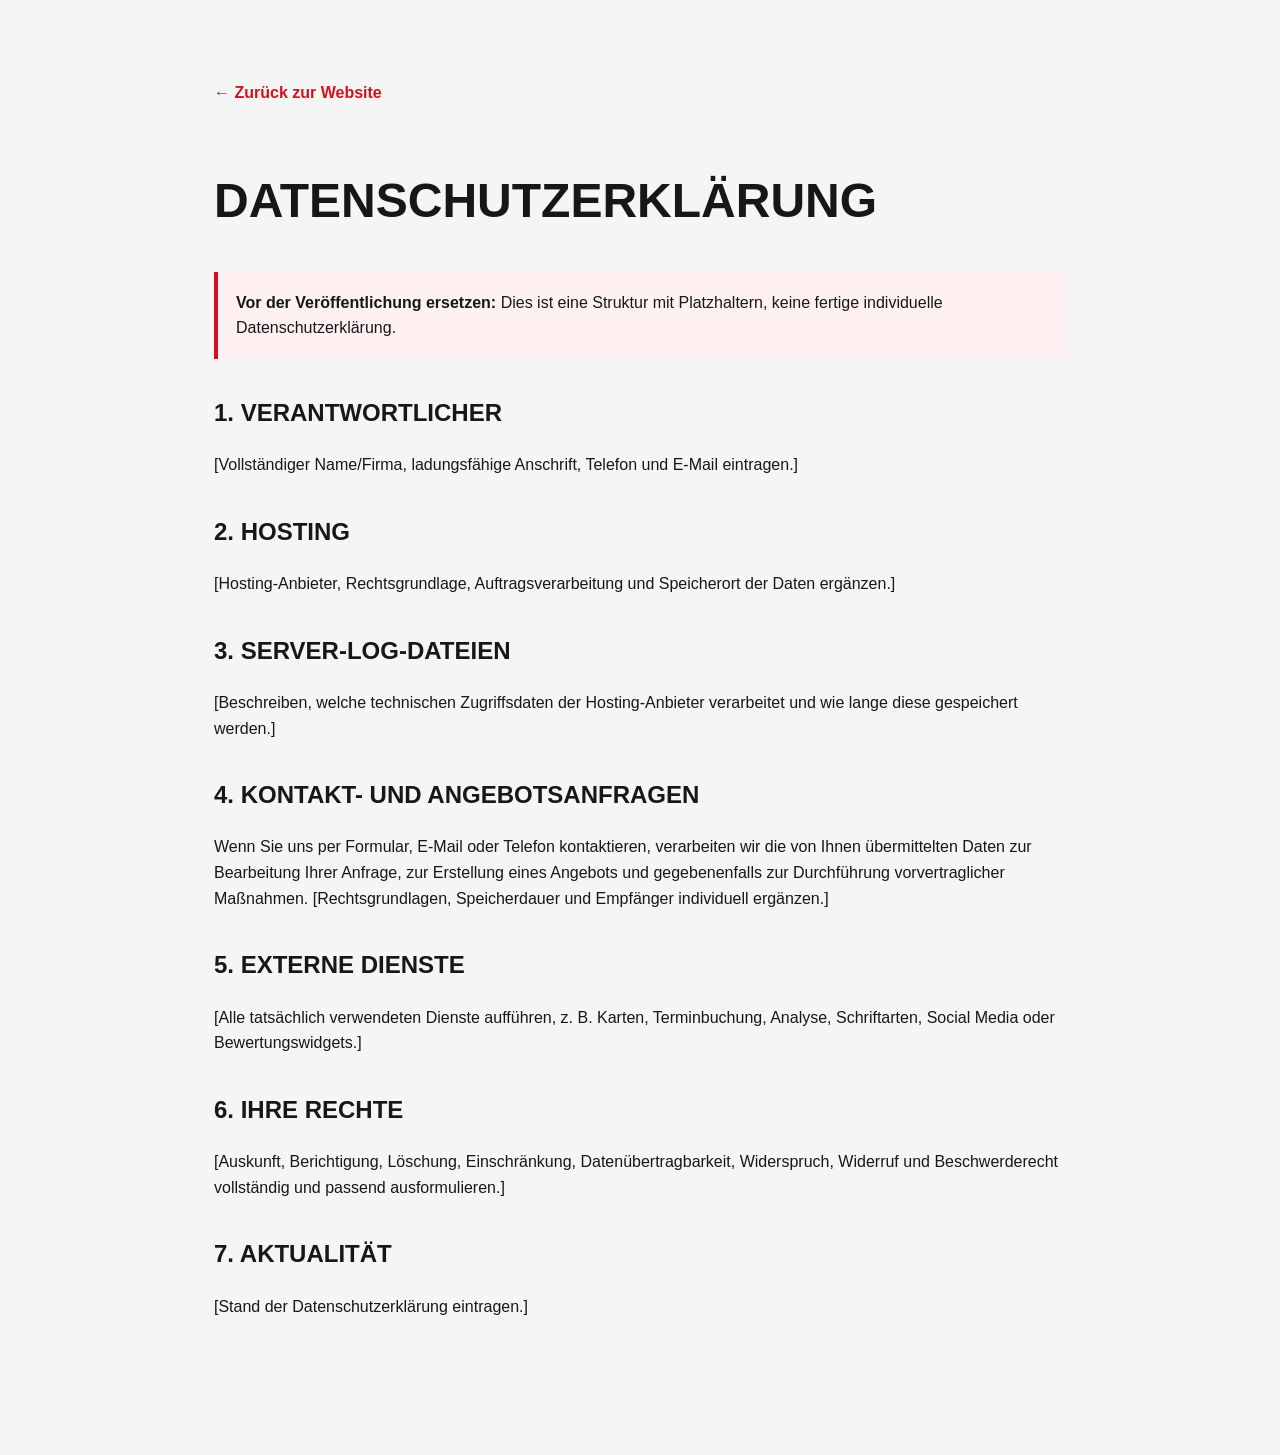
==== datenschutz.html @ 8622091e "Add files via upload" ====
<!DOCTYPE html>
<html lang="de">
<head>
  <meta charset="UTF-8">
  <meta name="viewport" content="width=device-width, initial-scale=1.0">
  <title>Datenschutz | Patriot Detailing</title>
  <link rel="stylesheet" href="styles.css">
  <style>
    .legal-page{max-width:900px;margin:0 auto;padding:80px 24px 120px}.legal-page h1,.legal-page h2{font-family:Arial,sans-serif;text-transform:uppercase}.legal-page h1{font-size:48px}.legal-page h2{margin-top:35px}.legal-page .notice{padding:18px;border-left:4px solid #d4101f;background:#fff1f2}.legal-page a{color:#d4101f}.legal-back{display:inline-block;margin-bottom:25px;font-weight:800}
  </style>
</head>
<body>
  <main class="legal-page">
    <a class="legal-back" href="index.html">← Zurück zur Website</a>
    <h1>Datenschutzerklärung</h1>
    <p class="notice"><strong>Vor der Veröffentlichung ersetzen:</strong> Dies ist eine Struktur mit Platzhaltern, keine fertige individuelle Datenschutzerklärung.</p>

    <h2>1. Verantwortlicher</h2>
    <p>[Vollständiger Name/Firma, ladungsfähige Anschrift, Telefon und E-Mail eintragen.]</p>

    <h2>2. Hosting</h2>
    <p>[Hosting-Anbieter, Rechtsgrundlage, Auftragsverarbeitung und Speicherort der Daten ergänzen.]</p>

    <h2>3. Server-Log-Dateien</h2>
    <p>[Beschreiben, welche technischen Zugriffsdaten der Hosting-Anbieter verarbeitet und wie lange diese gespeichert werden.]</p>

    <h2>4. Kontakt- und Angebotsanfragen</h2>
    <p>
      Wenn Sie uns per Formular, E-Mail oder Telefon kontaktieren, verarbeiten wir die von Ihnen übermittelten Daten zur Bearbeitung Ihrer Anfrage,
      zur Erstellung eines Angebots und gegebenenfalls zur Durchführung vorvertraglicher Maßnahmen.
      [Rechtsgrundlagen, Speicherdauer und Empfänger individuell ergänzen.]
    </p>

    <h2>5. Externe Dienste</h2>
    <p>[Alle tatsächlich verwendeten Dienste aufführen, z. B. Karten, Terminbuchung, Analyse, Schriftarten, Social Media oder Bewertungswidgets.]</p>

    <h2>6. Ihre Rechte</h2>
    <p>
      [Auskunft, Berichtigung, Löschung, Einschränkung, Datenübertragbarkeit, Widerspruch, Widerruf und Beschwerderecht vollständig und passend ausformulieren.]
    </p>

    <h2>7. Aktualität</h2>
    <p>[Stand der Datenschutzerklärung eintragen.]</p>
  </main>
</body>
</html>
---- styles.css ----
:root {
  --black: #050505;
  --black-soft: #0d0d0f;
  --panel: #151518;
  --red: #d4101f;
  --red-dark: #9f0a15;
  --silver: #d8d8da;
  --white: #ffffff;
  --muted: #a9a9af;
  --line: rgba(255,255,255,.12);
  --shadow: 0 24px 70px rgba(0,0,0,.28);
}

* { box-sizing: border-box; }
html { scroll-behavior: smooth; }
body {
  margin: 0;
  font-family: "Inter", Arial, sans-serif;
  color: #17171a;
  background: #f5f5f6;
  line-height: 1.6;
}
img { max-width: 100%; display: block; }
a { color: inherit; text-decoration: none; }
button, input, select, textarea { font: inherit; }

.topbar {
  min-height: 35px;
  padding: 7px clamp(20px, 4vw, 64px);
  display: flex;
  justify-content: center;
  gap: 34px;
  align-items: center;
  background: var(--red);
  color: var(--white);
  font-size: 12px;
  font-weight: 800;
  text-transform: uppercase;
  letter-spacing: .12em;
}
.topbar a { text-decoration: underline; text-underline-offset: 3px; }

.site-header {
  height: 84px;
  padding: 10px clamp(20px, 5vw, 78px);
  display: flex;
  align-items: center;
  justify-content: space-between;
  background: rgba(5,5,5,.96);
  color: var(--white);
  position: sticky;
  top: 0;
  z-index: 30;
  border-bottom: 1px solid var(--line);
  backdrop-filter: blur(16px);
}
.brand { width: 150px; height: 62px; overflow: hidden; display: flex; align-items: center; }
.brand img { width: 100%; height: 100%; object-fit: cover; object-position: center 48%; border-radius: 5px; }
.main-nav { display: flex; align-items: center; gap: 30px; font-size: 14px; font-weight: 700; }
.main-nav a { transition: color .2s ease; }
.main-nav a:hover { color: #ef5965; }
.nav-cta { background: var(--red); padding: 12px 20px; border-radius: 4px; }
.nav-cta:hover { color: white !important; background: #ed1728; }
.menu-toggle { display: none; border: 0; background: transparent; padding: 8px; }
.menu-toggle span { width: 27px; height: 2px; display: block; margin: 5px; background: white; }

.hero {
  min-height: calc(100vh - 119px);
  background:
    radial-gradient(circle at 72% 22%, rgba(212,16,31,.18), transparent 34%),
    linear-gradient(135deg, #030303 0%, #0c0c0f 55%, #050505 100%);
  color: var(--white);
  position: relative;
  overflow: hidden;
}
.hero:before {
  content: "";
  position: absolute;
  inset: 0;
  background-image:
    linear-gradient(rgba(255,255,255,.025) 1px, transparent 1px),
    linear-gradient(90deg, rgba(255,255,255,.025) 1px, transparent 1px);
  background-size: 52px 52px;
  mask-image: linear-gradient(to bottom, rgba(0,0,0,.8), transparent);
}
.hero-grid {
  min-height: calc(100vh - 119px);
  max-width: 1320px;
  margin: 0 auto;
  padding: 70px 40px;
  display: grid;
  grid-template-columns: 1.08fr .92fr;
  gap: 75px;
  align-items: center;
  position: relative;
  z-index: 2;
}
.eyebrow {
  margin: 0 0 14px;
  color: var(--red);
  font-size: 13px;
  font-weight: 900;
  text-transform: uppercase;
  letter-spacing: .22em;
}
.hero h1, .section-heading h2, .about-copy h2, .booking-copy h2 {
  font-family: "Oswald", sans-serif;
  text-transform: uppercase;
  line-height: .98;
  margin: 0;
}
.hero h1 { font-size: clamp(54px, 7vw, 96px); letter-spacing: -.02em; max-width: 850px; }
.hero h1 span { color: var(--red); }
.hero-text { max-width: 680px; font-size: 18px; color: #c5c5c9; margin: 26px 0 32px; }
.hero-actions { display: flex; flex-wrap: wrap; gap: 13px; }
.button {
  min-height: 52px;
  padding: 0 25px;
  display: inline-flex;
  justify-content: center;
  align-items: center;
  border: 1px solid transparent;
  border-radius: 4px;
  font-weight: 900;
  font-size: 14px;
  text-transform: uppercase;
  letter-spacing: .07em;
  cursor: pointer;
  transition: transform .2s ease, background .2s ease, border-color .2s ease;
}
.button:hover { transform: translateY(-2px); }
.button-primary { background: var(--red); color: white; }
.button-primary:hover { background: #ed1728; }
.button-secondary { border-color: rgba(255,255,255,.3); color: white; background: rgba(255,255,255,.03); }
.button-secondary:hover { border-color: white; }
.button-full { width: 100%; border: 0; }

.trust-row { margin-top: 45px; display: grid; grid-template-columns: repeat(3, 1fr); gap: 14px; }
.trust-row div { border-left: 2px solid var(--red); padding-left: 13px; }
.trust-row strong, .trust-row span { display: block; }
.trust-row strong { font-size: 14px; text-transform: uppercase; }
.trust-row span { color: #97979d; font-size: 12px; }

.hero-card {
  max-width: 520px;
  justify-self: end;
  background: #000;
  border: 1px solid rgba(255,255,255,.13);
  box-shadow: 0 38px 100px rgba(0,0,0,.65);
  transform: rotate(1.3deg);
  overflow: hidden;
}
.hero-card img { width: 100%; aspect-ratio: 1.1/1; object-fit: cover; }
.hero-card-bottom { padding: 16px 20px; display: flex; align-items: center; gap: 10px; color: #c8c8cc; font-size: 13px; font-weight: 700; border-top: 1px solid var(--line); }
.status-dot { width: 9px; height: 9px; border-radius: 50%; background: #33d17a; box-shadow: 0 0 0 6px rgba(51,209,122,.12); }

.service-strip {
  padding: 19px 25px;
  background: var(--red);
  color: white;
  display: flex;
  flex-wrap: wrap;
  justify-content: center;
  gap: 22px 42px;
  font-size: 12px;
  font-weight: 900;
  text-transform: uppercase;
  letter-spacing: .12em;
}
.service-strip span:before { content: "★"; margin-right: 11px; color: white; }

.section { padding: 105px clamp(22px, 5vw, 78px); }
.section-heading { max-width: 780px; margin: 0 auto 52px; text-align: center; }
.section-heading h2, .about-copy h2, .booking-copy h2 { font-size: clamp(42px, 5vw, 68px); letter-spacing: -.015em; }
.section-heading > p:last-child { color: #66666b; font-size: 17px; margin: 22px auto 0; max-width: 680px; }

.services-grid {
  max-width: 1260px;
  margin: 0 auto;
  display: grid;
  grid-template-columns: repeat(3, 1fr);
  gap: 22px;
}
.service-card {
  min-height: 540px;
  padding: 37px;
  background: white;
  border: 1px solid #dedee1;
  box-shadow: 0 14px 40px rgba(0,0,0,.05);
  position: relative;
  display: flex;
  flex-direction: column;
}
.service-card.featured { background: var(--black-soft); color: white; border-color: var(--red); transform: translateY(-14px); box-shadow: var(--shadow); }
.popular { position: absolute; top: 0; right: 0; background: var(--red); color: white; padding: 8px 13px; font-size: 10px; font-weight: 900; text-transform: uppercase; letter-spacing: .11em; }
.service-number { color: var(--red); font-family: "Oswald"; font-weight: 700; font-size: 20px; }
.service-card h3 { font-family: "Oswald"; text-transform: uppercase; font-size: 32px; margin: 13px 0 8px; }
.service-card p { color: #6e6e73; }
.service-card.featured p { color: #b6b6bc; }
.service-card ul { margin: 22px 0 30px; padding: 0; list-style: none; }
.service-card li { padding: 11px 0 11px 26px; border-bottom: 1px solid #ececef; position: relative; }
.service-card.featured li { border-color: rgba(255,255,255,.1); }
.service-card li:before { content: "✓"; color: var(--red); font-weight: 900; position: absolute; left: 0; }
.service-card a { margin-top: auto; font-weight: 900; text-transform: uppercase; font-size: 13px; letter-spacing: .08em; color: var(--red); }
.legal-service-note { max-width: 1260px; margin: 34px auto 0; padding: 20px 23px; background: #fff; border-left: 4px solid var(--red); color: #55555a; box-shadow: 0 8px 24px rgba(0,0,0,.04); }

.dark-section { padding: 105px clamp(22px, 5vw, 78px); background: var(--black-soft); color: white; }
.section-heading.light h2 { color: white; }
.process-grid { max-width: 1260px; margin: 0 auto; display: grid; grid-template-columns: repeat(4, 1fr); }
.process-step { padding: 34px; border-left: 1px solid rgba(255,255,255,.14); }
.process-step:last-child { border-right: 1px solid rgba(255,255,255,.14); }
.process-step span { width: 46px; height: 46px; display: grid; place-items: center; border: 1px solid var(--red); color: var(--red); font-weight: 900; transform: rotate(45deg); margin-bottom: 30px; }
.process-step span::first-line { transform: rotate(-45deg); }
.process-step h3 { font-family: "Oswald"; text-transform: uppercase; font-size: 24px; margin: 0 0 11px; }
.process-step p { color: #aaaab0; font-size: 14px; }

.split-section { display: grid; grid-template-columns: .95fr 1.05fr; gap: 75px; align-items: center; max-width: 1450px; margin: 0 auto; }
.about-visual { background: #050505; padding: 18px; box-shadow: var(--shadow); }
.about-visual img { width: 100%; }
.about-copy { max-width: 660px; }
.about-copy > p:not(.eyebrow) { color: #5f5f64; font-size: 16px; }
.values { margin-top: 30px; display: grid; gap: 12px; }
.values div { padding: 18px 20px; border-left: 3px solid var(--red); background: white; box-shadow: 0 5px 18px rgba(0,0,0,.05); }
.values strong, .values span { display: block; }
.values strong { text-transform: uppercase; font-size: 13px; letter-spacing: .07em; }
.values span { color: #717176; font-size: 13px; margin-top: 4px; }

.results-section { background: #ececef; }
.results-grid { max-width: 1260px; margin: 0 auto; display: grid; grid-template-columns: repeat(4, 1fr); gap: 17px; }
.result-card { background: white; padding: 30px; min-height: 245px; border-top: 4px solid var(--red); }
.result-card span { color: #aaaab0; font-weight: 900; }
.result-card h3 { font-family: "Oswald"; text-transform: uppercase; font-size: 23px; line-height: 1.1; }
.result-card p { color: #6d6d72; font-size: 14px; }

.faq-section { background: white; }
.faq-list { max-width: 900px; margin: 0 auto; }
.faq-list details { border-bottom: 1px solid #d8d8dc; }
.faq-list summary { padding: 23px 42px 23px 0; cursor: pointer; font-weight: 800; position: relative; list-style: none; }
.faq-list summary::-webkit-details-marker { display: none; }
.faq-list summary:after { content: "+"; position: absolute; right: 5px; color: var(--red); font-size: 24px; }
.faq-list details[open] summary:after { content: "−"; }
.faq-list details p { margin: 0 0 23px; color: #69696f; padding-right: 35px; }

.booking-section {
  padding: 105px clamp(22px, 6vw, 95px);
  background:
    radial-gradient(circle at 10% 10%, rgba(212,16,31,.17), transparent 32%),
    var(--black);
  color: white;
  display: grid;
  grid-template-columns: .82fr 1.18fr;
  gap: 80px;
  align-items: start;
}
.booking-copy { max-width: 560px; position: sticky; top: 130px; }
.booking-copy > p:not(.eyebrow) { color: #aaaab0; font-size: 17px; }
.contact-box { margin-top: 40px; border-top: 1px solid var(--line); }
.contact-box p { display: flex; flex-direction: column; padding: 18px 0; margin: 0; border-bottom: 1px solid var(--line); }
.contact-box span { color: #85858c; font-size: 11px; text-transform: uppercase; letter-spacing: .12em; }
.contact-box strong { margin-top: 4px; }

.quote-form { background: white; color: #17171a; padding: 38px; box-shadow: var(--shadow); }
.field-row { display: grid; grid-template-columns: 1fr 1fr; gap: 16px; }
.quote-form label { display: block; font-size: 12px; font-weight: 900; text-transform: uppercase; letter-spacing: .06em; margin-bottom: 16px; }
.quote-form input, .quote-form select, .quote-form textarea {
  width: 100%;
  margin-top: 8px;
  border: 1px solid #d7d7dc;
  background: #f8f8f9;
  border-radius: 2px;
  padding: 14px;
  outline: none;
  transition: border .2s, box-shadow .2s;
}
.quote-form input:focus, .quote-form select:focus, .quote-form textarea:focus { border-color: var(--red); box-shadow: 0 0 0 3px rgba(212,16,31,.1); }
.checkbox { display: flex !important; align-items: flex-start; gap: 10px; text-transform: none !important; letter-spacing: 0 !important; font-weight: 500 !important; color: #66666b; }
.checkbox input { width: auto; margin-top: 4px; }
.form-message { min-height: 22px; margin: 12px 0 0; font-size: 13px; color: #258a51; font-weight: 700; }

footer { background: #09090b; color: white; }
.footer-main { padding: 65px clamp(22px, 5vw, 78px); display: grid; grid-template-columns: 1.5fr repeat(3, 1fr); gap: 55px; border-bottom: 1px solid var(--line); }
.footer-brand img { width: 220px; height: 130px; object-fit: cover; object-position: center; border-radius: 4px; }
.footer-brand p { color: #929299; max-width: 330px; }
.footer-main h3 { font-family: "Oswald"; text-transform: uppercase; color: var(--red); margin: 0 0 16px; }
.footer-main > div:not(.footer-brand) { display: flex; flex-direction: column; align-items: flex-start; gap: 10px; font-size: 14px; color: #bdbdc3; }
.footer-main a:hover { color: white; }
.footer-bottom { padding: 18px clamp(22px, 5vw, 78px); display: flex; justify-content: space-between; color: #77777e; font-size: 12px; }

.reveal { opacity: 0; transform: translateY(22px); transition: opacity .7s ease, transform .7s ease; }
.reveal.visible { opacity: 1; transform: none; }

@media (max-width: 1000px) {
  .hero-grid, .split-section, .booking-section { grid-template-columns: 1fr; }
  .hero-grid { padding-top: 65px; }
  .hero-card { justify-self: start; max-width: 620px; transform: none; }
  .services-grid { grid-template-columns: 1fr; max-width: 760px; }
  .service-card.featured { transform: none; }
  .process-grid, .results-grid { grid-template-columns: 1fr 1fr; }
  .booking-copy { position: static; }
  .footer-main { grid-template-columns: 1.5fr 1fr 1fr; }
  .footer-main > div:last-child { grid-column: 2 / 4; }
}

@media (max-width: 760px) {
  .topbar { gap: 12px; justify-content: space-between; font-size: 9px; padding-inline: 15px; }
  .topbar span:nth-child(2) { display: none; }
  .site-header { height: 72px; padding-inline: 18px; }
  .brand { width: 125px; height: 53px; }
  .menu-toggle { display: block; }
  .main-nav {
    display: none;
    position: absolute;
    top: 72px;
    left: 0;
    right: 0;
    background: #09090b;
    padding: 24px;
    border-top: 1px solid var(--line);
    flex-direction: column;
    align-items: stretch;
    gap: 0;
  }
  .main-nav.open { display: flex; }
  .main-nav a { padding: 14px 5px; border-bottom: 1px solid var(--line); }
  .nav-cta { margin-top: 12px; text-align: center; border-bottom: 0 !important; }
  .hero { min-height: auto; }
  .hero-grid { min-height: auto; padding: 58px 20px 65px; gap: 45px; }
  .hero h1 { font-size: clamp(48px, 15vw, 68px); }
  .hero-text { font-size: 16px; }
  .hero-actions .button { width: 100%; }
  .trust-row { grid-template-columns: 1fr; }
  .service-strip { justify-content: flex-start; overflow-x: auto; flex-wrap: nowrap; white-space: nowrap; }
  .section, .dark-section { padding: 75px 20px; }
  .section-heading { margin-bottom: 38px; text-align: left; }
  .section-heading h2, .about-copy h2, .booking-copy h2 { font-size: 42px; }
  .service-card { min-height: auto; padding: 28px; }
  .process-grid, .results-grid { grid-template-columns: 1fr; }
  .process-step, .process-step:last-child { border: 0; border-top: 1px solid rgba(255,255,255,.14); padding-inline: 0; }
  .split-section { gap: 45px; }
  .booking-section { padding: 75px 20px; gap: 45px; }
  .field-row { grid-template-columns: 1fr; gap: 0; }
  .quote-form { padding: 24px 20px; }
  .footer-main { grid-template-columns: 1fr 1fr; padding: 50px 20px; }
  .footer-brand { grid-column: 1 / 3; }
  .footer-main > div:last-child { grid-column: auto; }
  .footer-bottom { padding: 18px 20px; gap: 12px; flex-direction: column; }
}

@media (prefers-reduced-motion: reduce) {
  html { scroll-behavior: auto; }
  .reveal { opacity: 1; transform: none; transition: none; }
}


/* Homepage logo — requested final change */
.hero-company-logo {
  display: block;
  width: min(440px, 88vw);
  max-height: 300px;
  object-fit: contain;
  object-position: center;
  margin: 0 0 22px;
  border-radius: 10px;
  mix-blend-mode: screen;
}

@media (max-width: 760px) {
  .hero-company-logo {
    width: min(330px, 92vw);
    margin: 0 auto 20px;
  }
}
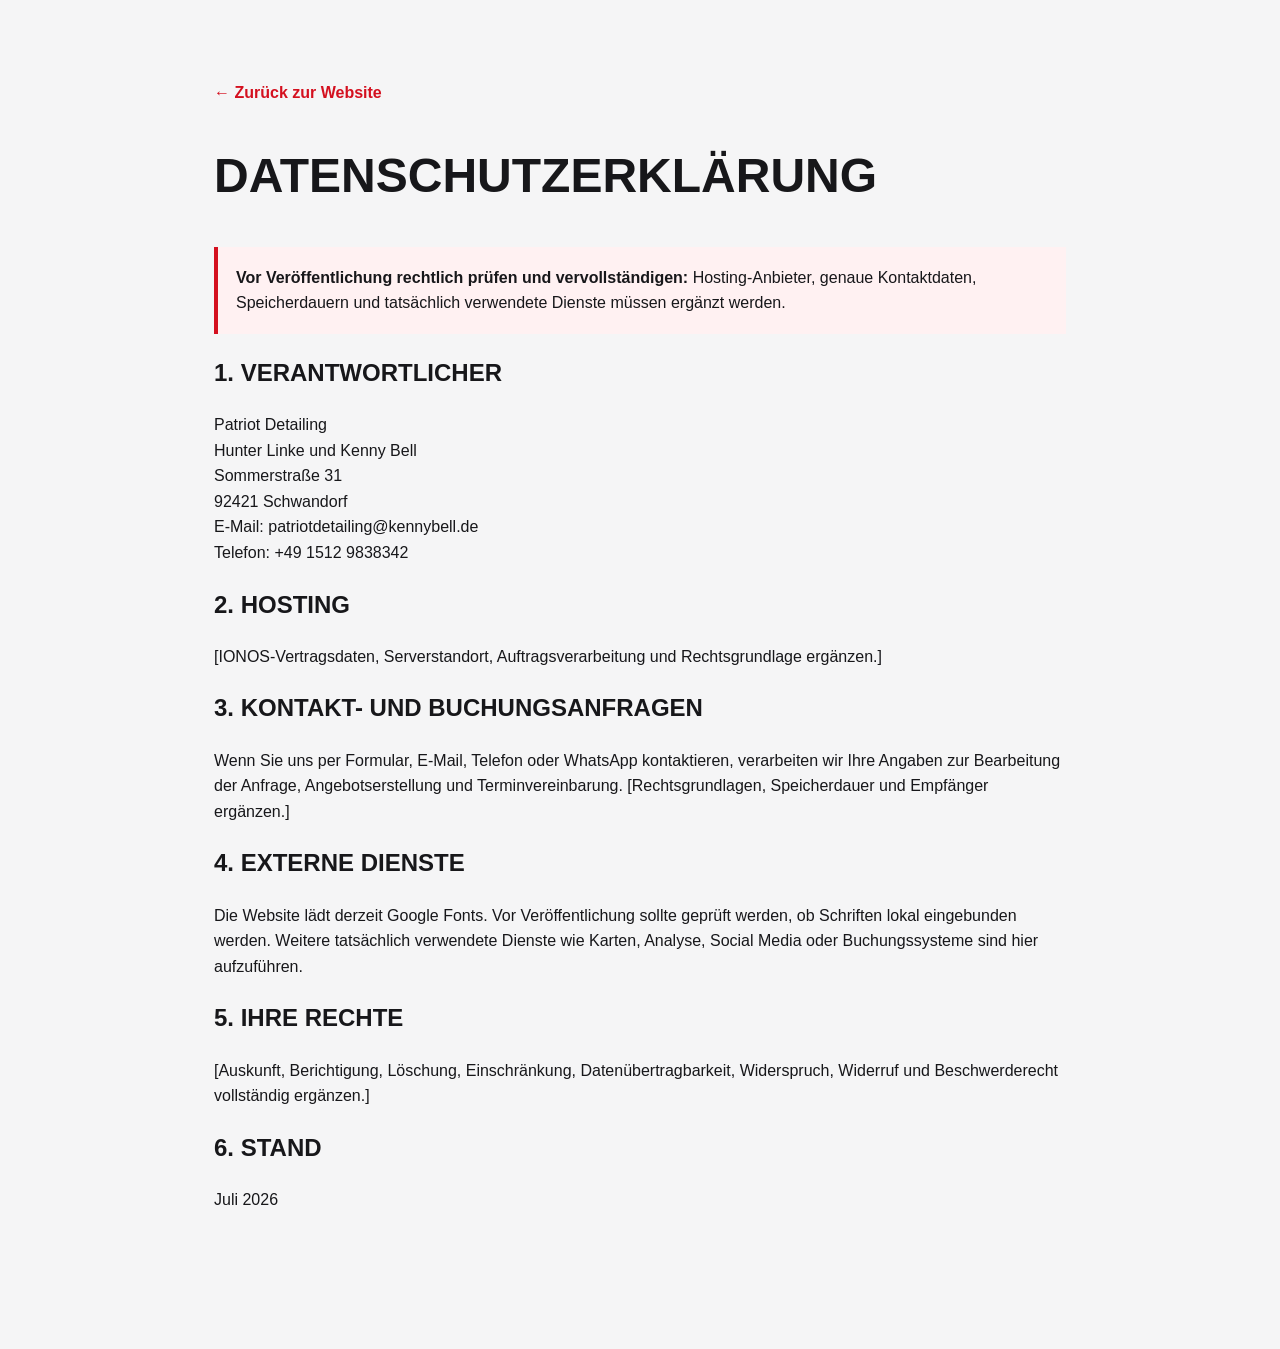
==== commit 03a16144: "Add files via upload" ====
--- a/datenschutz.html
+++ b/datenschutz.html
@@ -1,46 +1 @@
-<!DOCTYPE html>
-<html lang="de">
-<head>
-  <meta charset="UTF-8">
-  <meta name="viewport" content="width=device-width, initial-scale=1.0">
-  <title>Datenschutz | Patriot Detailing</title>
-  <link rel="stylesheet" href="styles.css">
-  <style>
-    .legal-page{max-width:900px;margin:0 auto;padding:80px 24px 120px}.legal-page h1,.legal-page h2{font-family:Arial,sans-serif;text-transform:uppercase}.legal-page h1{font-size:48px}.legal-page h2{margin-top:35px}.legal-page .notice{padding:18px;border-left:4px solid #d4101f;background:#fff1f2}.legal-page a{color:#d4101f}.legal-back{display:inline-block;margin-bottom:25px;font-weight:800}
-  </style>
-</head>
-<body>
-  <main class="legal-page">
-    <a class="legal-back" href="index.html">← Zurück zur Website</a>
-    <h1>Datenschutzerklärung</h1>
-    <p class="notice"><strong>Vor der Veröffentlichung ersetzen:</strong> Dies ist eine Struktur mit Platzhaltern, keine fertige individuelle Datenschutzerklärung.</p>
-
-    <h2>1. Verantwortlicher</h2>
-    <p>[Vollständiger Name/Firma, ladungsfähige Anschrift, Telefon und E-Mail eintragen.]</p>
-
-    <h2>2. Hosting</h2>
-    <p>[Hosting-Anbieter, Rechtsgrundlage, Auftragsverarbeitung und Speicherort der Daten ergänzen.]</p>
-
-    <h2>3. Server-Log-Dateien</h2>
-    <p>[Beschreiben, welche technischen Zugriffsdaten der Hosting-Anbieter verarbeitet und wie lange diese gespeichert werden.]</p>
-
-    <h2>4. Kontakt- und Angebotsanfragen</h2>
-    <p>
-      Wenn Sie uns per Formular, E-Mail oder Telefon kontaktieren, verarbeiten wir die von Ihnen übermittelten Daten zur Bearbeitung Ihrer Anfrage,
-      zur Erstellung eines Angebots und gegebenenfalls zur Durchführung vorvertraglicher Maßnahmen.
-      [Rechtsgrundlagen, Speicherdauer und Empfänger individuell ergänzen.]
-    </p>
-
-    <h2>5. Externe Dienste</h2>
-    <p>[Alle tatsächlich verwendeten Dienste aufführen, z. B. Karten, Terminbuchung, Analyse, Schriftarten, Social Media oder Bewertungswidgets.]</p>
-
-    <h2>6. Ihre Rechte</h2>
-    <p>
-      [Auskunft, Berichtigung, Löschung, Einschränkung, Datenübertragbarkeit, Widerspruch, Widerruf und Beschwerderecht vollständig und passend ausformulieren.]
-    </p>
-
-    <h2>7. Aktualität</h2>
-    <p>[Stand der Datenschutzerklärung eintragen.]</p>
-  </main>
-</body>
-</html>
+<!DOCTYPE html><html lang="de"><head><meta charset="UTF-8"><meta name="viewport" content="width=device-width,initial-scale=1"><title>Datenschutz | Patriot Detailing</title><link rel="stylesheet" href="styles.css"><style>.legal{max-width:900px;margin:auto;padding:80px 24px 120px}.legal h1,.legal h2{font-family:Oswald,Arial,sans-serif;text-transform:uppercase}.legal h1{font-size:48px}.notice{padding:18px;border-left:4px solid #d4101f;background:#fff1f2}.legal a{color:#d4101f;font-weight:800}</style></head><body><main class="legal"><a href="index.html">← Zurück zur Website</a><h1>Datenschutzerklärung</h1><p class="notice"><strong>Vor Veröffentlichung rechtlich prüfen und vervollständigen:</strong> Hosting-Anbieter, genaue Kontaktdaten, Speicherdauern und tatsächlich verwendete Dienste müssen ergänzt werden.</p><h2>1. Verantwortlicher</h2><p>Patriot Detailing<br>Hunter Linke und Kenny Bell<br>Sommerstraße 31<br>92421 Schwandorf<br>E-Mail: patriotdetailing@kennybell.de<br>Telefon: +49 1512 9838342</p><h2>2. Hosting</h2><p>[IONOS-Vertragsdaten, Serverstandort, Auftragsverarbeitung und Rechtsgrundlage ergänzen.]</p><h2>3. Kontakt- und Buchungsanfragen</h2><p>Wenn Sie uns per Formular, E-Mail, Telefon oder WhatsApp kontaktieren, verarbeiten wir Ihre Angaben zur Bearbeitung der Anfrage, Angebotserstellung und Terminvereinbarung. [Rechtsgrundlagen, Speicherdauer und Empfänger ergänzen.]</p><h2>4. Externe Dienste</h2><p>Die Website lädt derzeit Google Fonts. Vor Veröffentlichung sollte geprüft werden, ob Schriften lokal eingebunden werden. Weitere tatsächlich verwendete Dienste wie Karten, Analyse, Social Media oder Buchungssysteme sind hier aufzuführen.</p><h2>5. Ihre Rechte</h2><p>[Auskunft, Berichtigung, Löschung, Einschränkung, Datenübertragbarkeit, Widerspruch, Widerruf und Beschwerderecht vollständig ergänzen.]</p><h2>6. Stand</h2><p>Juli 2026</p></main></body></html>
--- a/styles.css
+++ b/styles.css
@@ -1,372 +1,88 @@
-:root {
-  --black: #050505;
-  --black-soft: #0d0d0f;
-  --panel: #151518;
-  --red: #d4101f;
-  --red-dark: #9f0a15;
-  --silver: #d8d8da;
-  --white: #ffffff;
-  --muted: #a9a9af;
-  --line: rgba(255,255,255,.12);
-  --shadow: 0 24px 70px rgba(0,0,0,.28);
+:root{--black:#050505;--black-soft:#0d0d0f;--panel:#151518;--red:#d4101f;--silver:#d8d8da;--white:#fff;--muted:#a9a9af;--line:rgba(255,255,255,.12);--shadow:0 24px 70px rgba(0,0,0,.28)}
+*{box-sizing:border-box}html{scroll-behavior:smooth}body{margin:0;font-family:"Inter",Arial,sans-serif;color:#17171a;background:#f5f5f6;line-height:1.6}img{max-width:100%;display:block}a{color:inherit;text-decoration:none}button,input,select,textarea{font:inherit}
+.topbar{min-height:35px;padding:7px clamp(20px,4vw,64px);display:flex;justify-content:center;gap:34px;align-items:center;background:var(--red);color:#fff;font-size:12px;font-weight:800;text-transform:uppercase;letter-spacing:.12em}.topbar a{text-decoration:underline;text-underline-offset:3px}
+.site-header{height:84px;padding:10px clamp(20px,5vw,78px);display:flex;align-items:center;justify-content:space-between;background:rgba(5,5,5,.96);color:#fff;position:sticky;top:0;z-index:30;border-bottom:1px solid var(--line);backdrop-filter:blur(16px)}.brand{width:150px;height:62px;overflow:hidden;display:flex;align-items:center}.brand img{width:100%;height:100%;object-fit:cover;object-position:center 48%;border-radius:5px}.main-nav{display:flex;align-items:center;gap:25px;font-size:14px;font-weight:700}.main-nav a:hover{color:#ef5965}.nav-cta{background:var(--red);padding:12px 20px;border-radius:4px}.language-toggle{background:transparent;color:#fff;border:1px solid rgba(255,255,255,.35);padding:8px 10px;border-radius:4px;font-weight:900;cursor:pointer}.menu-toggle{display:none;border:0;background:transparent;padding:8px}.menu-toggle span{width:27px;height:2px;display:block;margin:5px;background:#fff}
+.hero{min-height:calc(100vh - 119px);background:radial-gradient(circle at 72% 22%,rgba(212,16,31,.18),transparent 34%),linear-gradient(135deg,#030303 0%,#0c0c0f 55%,#050505 100%);color:#fff;position:relative;overflow:hidden}.hero:before{content:"";position:absolute;inset:0;background-image:linear-gradient(rgba(255,255,255,.025) 1px,transparent 1px),linear-gradient(90deg,rgba(255,255,255,.025) 1px,transparent 1px);background-size:52px 52px;mask-image:linear-gradient(to bottom,rgba(0,0,0,.8),transparent)}.hero-grid{min-height:calc(100vh - 119px);max-width:1320px;margin:auto;padding:70px 40px;display:grid;grid-template-columns:1.08fr .92fr;gap:75px;align-items:center;position:relative;z-index:2}.eyebrow{margin:0 0 14px;color:var(--red);font-size:13px;font-weight:900;text-transform:uppercase;letter-spacing:.22em}.hero h1,.section-heading h2,.about-copy h2,.booking-copy h2,.visual-section h2{font-family:"Oswald",sans-serif;text-transform:uppercase;line-height:.98;margin:0}.hero h1{font-size:clamp(54px,7vw,96px);letter-spacing:-.02em}.hero h1 span{color:#fff}.hero h1 em{color:var(--red);font-style:normal}.hero-text{max-width:680px;font-size:18px;color:#c5c5c9;margin:26px 0 32px}.hero-actions,.quick-contact{display:flex;flex-wrap:wrap;gap:13px}.button{min-height:52px;padding:0 25px;display:inline-flex;justify-content:center;align-items:center;border:1px solid transparent;border-radius:4px;font-weight:900;font-size:14px;text-transform:uppercase;letter-spacing:.07em;cursor:pointer;transition:.2s}.button:hover{transform:translateY(-2px)}.button-primary{background:var(--red);color:#fff}.button-secondary{border-color:rgba(255,255,255,.3);color:#fff;background:rgba(255,255,255,.03)}.button-full{width:100%;border:0}.disabled-link{opacity:.55;pointer-events:none}.trust-row{margin-top:45px;display:grid;grid-template-columns:repeat(3,1fr);gap:14px}.trust-row div{border-left:2px solid var(--red);padding-left:13px}.trust-row strong,.trust-row span{display:block}.trust-row strong{font-size:14px;text-transform:uppercase}.trust-row span{color:#97979d;font-size:12px}.hero-card{max-width:520px;justify-self:end;background:#000;border:1px solid rgba(255,255,255,.13);box-shadow:0 38px 100px rgba(0,0,0,.65);transform:rotate(1.3deg);overflow:hidden}.hero-card img{width:100%;aspect-ratio:1.1/1;object-fit:cover}.hero-card-bottom{padding:16px 20px;display:flex;align-items:center;gap:10px;color:#c8c8cc;font-size:13px;font-weight:700;border-top:1px solid var(--line)}.status-dot{width:9px;height:9px;border-radius:50%;background:#33d17a;box-shadow:0 0 0 6px rgba(51,209,122,.12)}
+.service-strip{padding:19px 25px;background:var(--red);color:#fff;display:flex;flex-wrap:wrap;justify-content:center;gap:22px 42px;font-size:12px;font-weight:900;text-transform:uppercase;letter-spacing:.12em}.service-strip span:before{content:"★";margin-right:11px}
+.section{padding:105px clamp(22px,5vw,78px)}.section-heading{max-width:800px;margin:0 auto 52px;text-align:center}.section-heading h2,.about-copy h2,.booking-copy h2,.visual-section h2{font-size:clamp(42px,5vw,68px)}.section-heading>p:last-child{color:#66666b;font-size:17px;margin:22px auto 0;max-width:680px}.services-grid{max-width:1400px;margin:auto;display:grid;grid-template-columns:repeat(4,1fr);gap:18px}.service-card{min-height:650px;padding:31px;background:#fff;border:1px solid #dedee1;box-shadow:0 14px 40px rgba(0,0,0,.05);position:relative;display:flex;flex-direction:column}.service-card.featured{background:var(--black-soft);color:#fff;border-color:var(--red);transform:translateY(-14px);box-shadow:var(--shadow)}.popular{position:absolute;top:0;right:0;background:var(--red);color:#fff;padding:8px 13px;font-size:10px;font-weight:900;text-transform:uppercase;letter-spacing:.11em}.service-number{color:var(--red);font-family:"Oswald";font-weight:700;font-size:20px}.service-card h3{font-family:"Oswald";text-transform:uppercase;font-size:29px;line-height:1.05;margin:13px 0 8px}.price{font-weight:900;color:var(--red);font-size:20px}.service-card p{color:#6e6e73}.service-card.featured p{color:#b6b6bc}.service-card ul{margin:22px 0 30px;padding:0;list-style:none}.service-card li{padding:10px 0 10px 25px;border-bottom:1px solid #ececef;position:relative;font-size:14px}.service-card.featured li{border-color:rgba(255,255,255,.1)}.service-card li:before{content:"✓";color:var(--red);font-weight:900;position:absolute;left:0}.service-card a{margin-top:auto;font-weight:900;text-transform:uppercase;font-size:13px;letter-spacing:.08em;color:var(--red)}.warning-card,.legal-service-note{max-width:1260px;margin:34px auto 0;padding:20px 23px;background:#fff;border-left:4px solid var(--red);color:#55555a;box-shadow:0 8px 24px rgba(0,0,0,.04)}.warning-card strong{color:var(--red);text-transform:uppercase;margin-right:8px}
+.visual-section{display:grid;grid-template-columns:1.15fr .85fr;align-items:center;gap:60px;padding:70px clamp(22px,5vw,78px);background:#0b0b0e;color:#fff}.visual-section.reverse{grid-template-columns:.85fr 1.15fr}.visual-section img{width:100%;border:1px solid rgba(255,255,255,.13);box-shadow:var(--shadow)}.visual-section h2{font-size:clamp(38px,4vw,60px)}
+.add-ons{background:#ececef}.addon-grid{max-width:1260px;margin:auto;display:grid;grid-template-columns:repeat(3,1fr);gap:18px}.addon-card{background:#fff;padding:30px;border-top:4px solid var(--red);min-height:220px}.addon-card h3{font-family:"Oswald";text-transform:uppercase;font-size:25px;margin:0 0 12px}.addon-card p{color:#66666b}
+.dark-section{padding:105px clamp(22px,5vw,78px);background:var(--black-soft);color:#fff}.process-grid{max-width:1260px;margin:auto;display:grid;grid-template-columns:repeat(4,1fr)}.process-step{padding:34px;border-left:1px solid rgba(255,255,255,.14)}.process-step:last-child{border-right:1px solid rgba(255,255,255,.14)}.process-step span{width:46px;height:46px;display:grid;place-items:center;border:1px solid var(--red);color:var(--red);font-weight:900;margin-bottom:30px}.process-step h3{font-family:"Oswald";text-transform:uppercase;font-size:24px;margin:0 0 11px}.process-step p{color:#aaaab0;font-size:14px}
+.split-section{display:grid;grid-template-columns:.95fr 1.05fr;gap:75px;align-items:center;max-width:1450px;margin:auto}.about-visual{background:#050505;padding:18px;box-shadow:var(--shadow)}.about-copy{max-width:680px}.about-copy>p:not(.eyebrow){color:#5f5f64;font-size:16px}.owner-lines{margin-top:30px;display:grid;gap:12px}.owner-lines div{padding:18px 20px;border-left:3px solid var(--red);background:#fff;box-shadow:0 5px 18px rgba(0,0,0,.05)}.owner-lines strong,.owner-lines span{display:block}.owner-lines span{color:#717176;font-size:13px}.results-section{background:#ececef}.results-grid{max-width:1260px;margin:auto;display:grid;grid-template-columns:repeat(4,1fr);gap:17px}.result-card{background:#fff;padding:30px;min-height:245px;border-top:4px solid var(--red)}.result-card span{color:#aaaab0;font-weight:900}.result-card h3{font-family:"Oswald";text-transform:uppercase;font-size:23px;line-height:1.1}.result-card p{color:#6d6d72;font-size:14px}
+.faq-section{background:#fff}.faq-list{max-width:900px;margin:auto}.faq-list details{border-bottom:1px solid #d8d8dc}.faq-list summary{padding:23px 42px 23px 0;cursor:pointer;font-weight:800;position:relative;list-style:none}.faq-list summary:after{content:"+";position:absolute;right:5px;color:var(--red);font-size:24px}.faq-list details[open] summary:after{content:"−"}.faq-list details p{margin:0 0 23px;color:#69696f;padding-right:35px}
+.booking-section{padding:105px clamp(22px,6vw,95px);background:radial-gradient(circle at 10% 10%,rgba(212,16,31,.17),transparent 32%),var(--black);color:#fff;display:grid;grid-template-columns:.82fr 1.18fr;gap:80px;align-items:start}.booking-copy{max-width:560px;position:sticky;top:130px}.booking-copy>p:not(.eyebrow){color:#aaaab0;font-size:17px}.contact-box{margin:40px 0 24px;border-top:1px solid var(--line)}.contact-box p{display:flex;flex-direction:column;padding:18px 0;margin:0;border-bottom:1px solid var(--line)}.contact-box span{color:#85858c;font-size:11px;text-transform:uppercase;letter-spacing:.12em}.quote-form{background:#fff;color:#17171a;padding:38px;box-shadow:var(--shadow)}.field-row{display:grid;grid-template-columns:1fr 1fr;gap:16px}.quote-form label{display:block;font-size:12px;font-weight:900;text-transform:uppercase;letter-spacing:.06em;margin-bottom:16px}.quote-form input,.quote-form select,.quote-form textarea{width:100%;margin-top:8px;border:1px solid #d7d7dc;background:#f8f8f9;border-radius:2px;padding:14px;outline:none}.quote-form input:focus,.quote-form select:focus,.quote-form textarea:focus{border-color:var(--red);box-shadow:0 0 0 3px rgba(212,16,31,.1)}.checkbox{display:flex!important;align-items:flex-start;gap:10px;text-transform:none!important;letter-spacing:0!important;font-weight:500!important;color:#66666b}.checkbox input{width:auto;margin-top:4px}.form-message{min-height:22px;margin:12px 0 0;font-size:13px;color:#258a51;font-weight:700}
+footer{background:#09090b;color:#fff}.footer-main{padding:65px clamp(22px,5vw,78px);display:grid;grid-template-columns:1.5fr repeat(3,1fr);gap:55px;border-bottom:1px solid var(--line)}.footer-brand img{width:220px;height:130px;object-fit:cover;border-radius:4px}.footer-brand p{color:#929299;max-width:330px}.footer-main h3{font-family:"Oswald";text-transform:uppercase;color:var(--red);margin:0 0 16px}.footer-main>div:not(.footer-brand){display:flex;flex-direction:column;align-items:flex-start;gap:10px;font-size:14px;color:#bdbdc3}.footer-bottom{padding:18px clamp(22px,5vw,78px);display:flex;justify-content:space-between;color:#77777e;font-size:12px}.reveal{opacity:0;transform:translateY(22px);transition:opacity .7s ease,transform .7s ease}.reveal.visible{opacity:1;transform:none}
+@media(max-width:1150px){.services-grid{grid-template-columns:1fr 1fr}.service-card{min-height:590px}}
+@media(max-width:1000px){.hero-grid,.split-section,.booking-section,.visual-section,.visual-section.reverse{grid-template-columns:1fr}.hero-card{justify-self:start;max-width:620px;transform:none}.process-grid,.results-grid{grid-template-columns:1fr 1fr}.booking-copy{position:static}.footer-main{grid-template-columns:1.5fr 1fr 1fr}.footer-main>div:last-child{grid-column:2/4}}
+@media(max-width:760px){.topbar{gap:12px;justify-content:space-between;font-size:9px;padding-inline:15px}.topbar span:nth-child(2){display:none}.site-header{height:72px;padding-inline:18px}.brand{width:125px;height:53px}.menu-toggle{display:block}.main-nav{display:none;position:absolute;top:72px;left:0;right:0;background:#09090b;padding:24px;flex-direction:column;align-items:stretch;gap:0}.main-nav.open{display:flex}.main-nav a,.language-toggle{padding:14px 5px;border-bottom:1px solid var(--line);text-align:left}.nav-cta{text-align:center}.hero{min-height:auto}.hero-grid{min-height:auto;padding:58px 20px 65px;gap:45px}.hero h1{font-size:clamp(48px,15vw,68px)}.hero-actions .button,.quick-contact .button{width:100%}.trust-row,.services-grid,.addon-grid,.process-grid,.results-grid,.field-row{grid-template-columns:1fr}.service-strip{justify-content:flex-start;overflow-x:auto;flex-wrap:nowrap;white-space:nowrap}.section,.dark-section{padding:75px 20px}.section-heading{text-align:left;margin-bottom:38px}.service-card{min-height:auto;padding:28px}.service-card.featured{transform:none}.visual-section{padding:55px 20px;gap:35px}.process-step{border:0;border-top:1px solid rgba(255,255,255,.14);padding-inline:0}.booking-section{padding:75px 20px;gap:45px}.quote-form{padding:24px 20px}.footer-main{grid-template-columns:1fr 1fr;padding:50px 20px}.footer-brand{grid-column:1/3}.footer-main>div:last-child{grid-column:auto}.footer-bottom{padding:18px 20px;gap:12px;flex-direction:column}}
+@media(prefers-reduced-motion:reduce){html{scroll-behavior:auto}.reveal{opacity:1;transform:none;transition:none}}
+.loading-screen{position:fixed;inset:0;background:#050505;z-index:9999;display:grid;place-content:center;text-align:center;transition:opacity .5s,visibility .5s}.loading-screen img{width:230px;margin:auto;animation:logoPulse 1.4s ease-in-out infinite}.loading-screen span{color:#fff;font-weight:900;letter-spacing:.22em;font-size:12px;margin-top:15px}.loading-screen.hidden{opacity:0;visibility:hidden}@keyframes logoPulse{50%{transform:scale(1.035);filter:drop-shadow(0 0 18px rgba(212,16,31,.5))}}
+.service-meta{display:grid;gap:6px;margin:12px 0 4px}.service-meta span{font-size:11px;font-weight:800;text-transform:uppercase;letter-spacing:.05em;color:#777}.featured .service-meta span{color:#bbb}
+.premium-services{background:#0d0d0f;color:#fff}.premium-services .section-heading>p:last-child{color:#aaa}.premium-service-grid{max-width:1260px;margin:auto;display:grid;grid-template-columns:repeat(3,1fr);gap:18px}.mini-service{padding:28px;border:1px solid rgba(255,255,255,.12);background:#151518}.mini-service>span{color:var(--red);font-size:24px}.mini-service h3{font-family:Oswald;text-transform:uppercase;font-size:24px;margin:12px 0}.mini-service p{color:#aaa}
+.comparison-section{background:#fff}.comparison{position:relative;max-width:1050px;aspect-ratio:16/9;margin:auto;overflow:hidden;background:#111;box-shadow:var(--shadow)}.comparison img{width:100%;height:100%;object-fit:cover}.comparison-after{position:absolute;inset:0}.comparison-before{position:absolute;inset:0;width:50%;overflow:hidden;border-right:3px solid #fff}.comparison-before img{width:1050px;max-width:none}.comparison input{position:absolute;inset:0;width:100%;height:100%;opacity:0;cursor:ew-resize}.before-label,.after-label{position:absolute;top:18px;background:rgba(0,0,0,.7);color:#fff;padding:7px 12px;font-weight:900;text-transform:uppercase;font-size:11px}.before-label{left:18px}.after-label{right:18px}
+.area-section{background:#ececef}.area-map{max-width:1050px;height:500px;margin:auto;position:relative;overflow:hidden;background:radial-gradient(circle at center,rgba(212,16,31,.13),transparent 45%),linear-gradient(135deg,#17171b,#08080a);border:1px solid #333;box-shadow:var(--shadow)}.area-map:before,.area-map:after{content:"";position:absolute;inset:0;background-image:linear-gradient(rgba(255,255,255,.04) 1px,transparent 1px),linear-gradient(90deg,rgba(255,255,255,.04) 1px,transparent 1px);background-size:50px 50px}.area-ring{position:absolute;width:390px;height:390px;border:2px dashed rgba(212,16,31,.7);border-radius:50%;left:33%;top:10%;box-shadow:0 0 70px rgba(212,16,31,.18)}.route-line{position:absolute;width:460px;height:4px;background:var(--red);left:30%;top:48%;transform:rotate(-18deg);box-shadow:0 0 18px rgba(212,16,31,.7)}.map-point{position:absolute;color:#fff;font-weight:900;background:#111;border:2px solid var(--red);padding:8px 12px;border-radius:999px;z-index:2;font-size:12px}.point-schwandorf{left:27%;top:57%}.point-amberg{left:35%;top:68%}.point-weiden{left:47%;top:34%}.point-regensburg{left:29%;top:80%}.point-bayreuth{right:18%;top:24%}.area-note{text-align:center;max-width:850px;margin:28px auto 0;color:#666}
+.calculator-section{background:#0d0d0f;color:#fff}.calculator-card{max-width:850px;margin:auto;background:#fff;color:#17171a;padding:35px;box-shadow:var(--shadow);display:grid;gap:18px}.calculator-card>label,.calculator-card legend{font-size:12px;font-weight:900;text-transform:uppercase;letter-spacing:.06em}.calculator-card select{width:100%;padding:14px;margin-top:8px;border:1px solid #ddd}.calculator-card fieldset{border:1px solid #ddd;padding:18px;display:grid;grid-template-columns:1fr 1fr;gap:12px}.calculator-card fieldset label{text-transform:none;font-weight:600}.estimate{padding:22px;background:#f1f1f3;border-left:4px solid var(--red)}.estimate span,.estimate strong,.estimate small{display:block}.estimate strong{font-family:Oswald;font-size:42px;color:var(--red)}.estimate small{color:#666}
+.reviews-section{background:#fff}.review-placeholder{max-width:760px;margin:auto;text-align:center;padding:45px;border:1px solid #ddd}.stars{font-size:30px;letter-spacing:.2em;color:#d4101f}.review-placeholder p{color:#666}
+.field-help{display:block;color:#777;text-transform:none;letter-spacing:0;font-weight:500;margin-top:8px}.social-coming{margin-top:8px;color:#777;font-size:12px}
+.floating-actions{position:fixed;right:18px;bottom:18px;z-index:40;display:flex;flex-direction:column;gap:10px}.floating-actions a{width:52px;height:52px;border-radius:50%;display:grid;place-items:center;background:var(--red);color:#fff;font-weight:900;box-shadow:0 10px 30px rgba(0,0,0,.3);border:2px solid rgba(255,255,255,.4)}
+.assistant-toggle{position:fixed;left:18px;bottom:18px;z-index:41;width:54px;height:54px;border-radius:50%;border:0;background:#fff;color:#111;font-weight:900;font-size:22px;box-shadow:0 10px 30px rgba(0,0,0,.3);cursor:pointer}.assistant-panel{position:fixed;left:18px;bottom:82px;width:min(360px,calc(100vw - 36px));background:#fff;color:#17171a;z-index:42;padding:20px;box-shadow:0 25px 70px rgba(0,0,0,.35);transform:translateY(20px);opacity:0;visibility:hidden;transition:.25s}.assistant-panel.open{transform:none;opacity:1;visibility:visible}.assistant-head{display:flex;justify-content:space-between;align-items:center;border-bottom:1px solid #ddd;padding-bottom:12px}.assistant-head strong{font-family:Oswald;text-transform:uppercase;font-size:22px}.assistant-head button{border:0;background:transparent;font-size:26px;cursor:pointer}.assistant-question{width:100%;text-align:left;padding:11px;margin:5px 0;border:1px solid #ddd;background:#f8f8f9;cursor:pointer;font-weight:700}.assistant-answer{min-height:45px;padding:12px 0;color:#555}
+@media(max-width:760px){.premium-service-grid{grid-template-columns:1fr}.comparison{aspect-ratio:4/3}.comparison-before img{width:calc(100vw - 40px)}.area-map{height:430px}.area-ring{width:280px;height:280px;left:12%;top:18%}.route-line{width:280px;left:15%;top:50%}.point-schwandorf{left:8%;top:58%}.point-amberg{left:22%;top:70%}.point-weiden{left:38%;top:31%}.point-regensburg{left:12%;top:82%}.point-bayreuth{right:4%;top:20%}.calculator-card fieldset{grid-template-columns:1fr}.floating-actions{right:12px;bottom:12px}.assistant-toggle{left:12px;bottom:12px}}
+
+.hero-card img{object-position:center}
+.visual-section>img{max-height:520px;object-fit:cover}
+.mini-service-photo{width:100%;height:145px;object-fit:cover;margin:-28px -28px 20px;width:calc(100% + 56px);max-width:none;border-bottom:1px solid rgba(255,255,255,.12)}
+.addon-photo{width:calc(100% + 60px);max-width:none;height:150px;object-fit:cover;margin:-30px -30px 22px}
+.photo-map{background:#0b0b0e}
+.map-photo{position:absolute;inset:0;width:100%;height:100%;object-fit:cover;opacity:.72;filter:saturate(.75) contrast(1.08)}
+.photo-map:after{content:"";position:absolute;inset:0;background:linear-gradient(rgba(0,0,0,.12),rgba(0,0,0,.38));pointer-events:none}
+.photo-map .map-point,.photo-map .area-ring,.photo-map .route-line{z-index:3}
+.comparison-after,.comparison-before img{object-position:center}
+
+.service-area-showcase{
+  padding:95px clamp(22px,5vw,78px);
+  background:#0b0b0d;
+  color:#fff;
+  display:grid;
+  grid-template-columns:.72fr 1.28fr;
+  gap:55px;
+  align-items:center;
+}
+.service-area-copy{max-width:560px}
+.service-area-copy h2{
+  font-family:"Oswald",sans-serif;
+  text-transform:uppercase;
+  font-size:clamp(42px,5vw,68px);
+  line-height:1;
+  margin:0 0 24px;
+}
+.service-area-copy>p:not(.eyebrow){color:#b1b1b6;font-size:17px}
+.service-area-points{display:grid;gap:14px;margin:30px 0}
+.service-area-points div{
+  padding:17px 18px;
+  border-left:3px solid var(--red);
+  background:#151518;
+}
+.service-area-points strong,.service-area-points span{display:block}
+.service-area-points strong{text-transform:uppercase;font-size:13px;letter-spacing:.06em}
+.service-area-points span{color:#9b9ba1;font-size:13px;margin-top:4px}
+.service-area-visual{
+  background:#050505;
+  padding:10px;
+  border:1px solid rgba(255,255,255,.12);
+  box-shadow:var(--shadow);
+}
+.service-area-visual img{
+  width:100%;
+  height:auto;
+  display:block;
+}
+@media(max-width:1000px){
+  .service-area-showcase{grid-template-columns:1fr}
+  .service-area-copy{max-width:760px}
+}
+@media(max-width:760px){
+  .service-area-showcase{padding:70px 20px;gap:35px}
+  .service-area-copy h2{font-size:42px}
 }
 
-* { box-sizing: border-box; }
-html { scroll-behavior: smooth; }
-body {
-  margin: 0;
-  font-family: "Inter", Arial, sans-serif;
-  color: #17171a;
-  background: #f5f5f6;
-  line-height: 1.6;
-}
-img { max-width: 100%; display: block; }
-a { color: inherit; text-decoration: none; }
-button, input, select, textarea { font: inherit; }
-
-.topbar {
-  min-height: 35px;
-  padding: 7px clamp(20px, 4vw, 64px);
-  display: flex;
-  justify-content: center;
-  gap: 34px;
-  align-items: center;
-  background: var(--red);
-  color: var(--white);
-  font-size: 12px;
-  font-weight: 800;
-  text-transform: uppercase;
-  letter-spacing: .12em;
-}
-.topbar a { text-decoration: underline; text-underline-offset: 3px; }
-
-.site-header {
-  height: 84px;
-  padding: 10px clamp(20px, 5vw, 78px);
-  display: flex;
-  align-items: center;
-  justify-content: space-between;
-  background: rgba(5,5,5,.96);
-  color: var(--white);
-  position: sticky;
-  top: 0;
-  z-index: 30;
-  border-bottom: 1px solid var(--line);
-  backdrop-filter: blur(16px);
-}
-.brand { width: 150px; height: 62px; overflow: hidden; display: flex; align-items: center; }
-.brand img { width: 100%; height: 100%; object-fit: cover; object-position: center 48%; border-radius: 5px; }
-.main-nav { display: flex; align-items: center; gap: 30px; font-size: 14px; font-weight: 700; }
-.main-nav a { transition: color .2s ease; }
-.main-nav a:hover { color: #ef5965; }
-.nav-cta { background: var(--red); padding: 12px 20px; border-radius: 4px; }
-.nav-cta:hover { color: white !important; background: #ed1728; }
-.menu-toggle { display: none; border: 0; background: transparent; padding: 8px; }
-.menu-toggle span { width: 27px; height: 2px; display: block; margin: 5px; background: white; }
-
-.hero {
-  min-height: calc(100vh - 119px);
-  background:
-    radial-gradient(circle at 72% 22%, rgba(212,16,31,.18), transparent 34%),
-    linear-gradient(135deg, #030303 0%, #0c0c0f 55%, #050505 100%);
-  color: var(--white);
-  position: relative;
-  overflow: hidden;
-}
-.hero:before {
-  content: "";
-  position: absolute;
-  inset: 0;
-  background-image:
-    linear-gradient(rgba(255,255,255,.025) 1px, transparent 1px),
-    linear-gradient(90deg, rgba(255,255,255,.025) 1px, transparent 1px);
-  background-size: 52px 52px;
-  mask-image: linear-gradient(to bottom, rgba(0,0,0,.8), transparent);
-}
-.hero-grid {
-  min-height: calc(100vh - 119px);
-  max-width: 1320px;
-  margin: 0 auto;
-  padding: 70px 40px;
-  display: grid;
-  grid-template-columns: 1.08fr .92fr;
-  gap: 75px;
-  align-items: center;
-  position: relative;
-  z-index: 2;
-}
-.eyebrow {
-  margin: 0 0 14px;
-  color: var(--red);
-  font-size: 13px;
-  font-weight: 900;
-  text-transform: uppercase;
-  letter-spacing: .22em;
-}
-.hero h1, .section-heading h2, .about-copy h2, .booking-copy h2 {
-  font-family: "Oswald", sans-serif;
-  text-transform: uppercase;
-  line-height: .98;
-  margin: 0;
-}
-.hero h1 { font-size: clamp(54px, 7vw, 96px); letter-spacing: -.02em; max-width: 850px; }
-.hero h1 span { color: var(--red); }
-.hero-text { max-width: 680px; font-size: 18px; color: #c5c5c9; margin: 26px 0 32px; }
-.hero-actions { display: flex; flex-wrap: wrap; gap: 13px; }
-.button {
-  min-height: 52px;
-  padding: 0 25px;
-  display: inline-flex;
-  justify-content: center;
-  align-items: center;
-  border: 1px solid transparent;
-  border-radius: 4px;
-  font-weight: 900;
-  font-size: 14px;
-  text-transform: uppercase;
-  letter-spacing: .07em;
-  cursor: pointer;
-  transition: transform .2s ease, background .2s ease, border-color .2s ease;
-}
-.button:hover { transform: translateY(-2px); }
-.button-primary { background: var(--red); color: white; }
-.button-primary:hover { background: #ed1728; }
-.button-secondary { border-color: rgba(255,255,255,.3); color: white; background: rgba(255,255,255,.03); }
-.button-secondary:hover { border-color: white; }
-.button-full { width: 100%; border: 0; }
-
-.trust-row { margin-top: 45px; display: grid; grid-template-columns: repeat(3, 1fr); gap: 14px; }
-.trust-row div { border-left: 2px solid var(--red); padding-left: 13px; }
-.trust-row strong, .trust-row span { display: block; }
-.trust-row strong { font-size: 14px; text-transform: uppercase; }
-.trust-row span { color: #97979d; font-size: 12px; }
-
-.hero-card {
-  max-width: 520px;
-  justify-self: end;
-  background: #000;
-  border: 1px solid rgba(255,255,255,.13);
-  box-shadow: 0 38px 100px rgba(0,0,0,.65);
-  transform: rotate(1.3deg);
-  overflow: hidden;
-}
-.hero-card img { width: 100%; aspect-ratio: 1.1/1; object-fit: cover; }
-.hero-card-bottom { padding: 16px 20px; display: flex; align-items: center; gap: 10px; color: #c8c8cc; font-size: 13px; font-weight: 700; border-top: 1px solid var(--line); }
-.status-dot { width: 9px; height: 9px; border-radius: 50%; background: #33d17a; box-shadow: 0 0 0 6px rgba(51,209,122,.12); }
-
-.service-strip {
-  padding: 19px 25px;
-  background: var(--red);
-  color: white;
-  display: flex;
-  flex-wrap: wrap;
-  justify-content: center;
-  gap: 22px 42px;
-  font-size: 12px;
-  font-weight: 900;
-  text-transform: uppercase;
-  letter-spacing: .12em;
-}
-.service-strip span:before { content: "★"; margin-right: 11px; color: white; }
-
-.section { padding: 105px clamp(22px, 5vw, 78px); }
-.section-heading { max-width: 780px; margin: 0 auto 52px; text-align: center; }
-.section-heading h2, .about-copy h2, .booking-copy h2 { font-size: clamp(42px, 5vw, 68px); letter-spacing: -.015em; }
-.section-heading > p:last-child { color: #66666b; font-size: 17px; margin: 22px auto 0; max-width: 680px; }
-
-.services-grid {
-  max-width: 1260px;
-  margin: 0 auto;
-  display: grid;
-  grid-template-columns: repeat(3, 1fr);
-  gap: 22px;
-}
-.service-card {
-  min-height: 540px;
-  padding: 37px;
-  background: white;
-  border: 1px solid #dedee1;
-  box-shadow: 0 14px 40px rgba(0,0,0,.05);
-  position: relative;
-  display: flex;
-  flex-direction: column;
-}
-.service-card.featured { background: var(--black-soft); color: white; border-color: var(--red); transform: translateY(-14px); box-shadow: var(--shadow); }
-.popular { position: absolute; top: 0; right: 0; background: var(--red); color: white; padding: 8px 13px; font-size: 10px; font-weight: 900; text-transform: uppercase; letter-spacing: .11em; }
-.service-number { color: var(--red); font-family: "Oswald"; font-weight: 700; font-size: 20px; }
-.service-card h3 { font-family: "Oswald"; text-transform: uppercase; font-size: 32px; margin: 13px 0 8px; }
-.service-card p { color: #6e6e73; }
-.service-card.featured p { color: #b6b6bc; }
-.service-card ul { margin: 22px 0 30px; padding: 0; list-style: none; }
-.service-card li { padding: 11px 0 11px 26px; border-bottom: 1px solid #ececef; position: relative; }
-.service-card.featured li { border-color: rgba(255,255,255,.1); }
-.service-card li:before { content: "✓"; color: var(--red); font-weight: 900; position: absolute; left: 0; }
-.service-card a { margin-top: auto; font-weight: 900; text-transform: uppercase; font-size: 13px; letter-spacing: .08em; color: var(--red); }
-.legal-service-note { max-width: 1260px; margin: 34px auto 0; padding: 20px 23px; background: #fff; border-left: 4px solid var(--red); color: #55555a; box-shadow: 0 8px 24px rgba(0,0,0,.04); }
-
-.dark-section { padding: 105px clamp(22px, 5vw, 78px); background: var(--black-soft); color: white; }
-.section-heading.light h2 { color: white; }
-.process-grid { max-width: 1260px; margin: 0 auto; display: grid; grid-template-columns: repeat(4, 1fr); }
-.process-step { padding: 34px; border-left: 1px solid rgba(255,255,255,.14); }
-.process-step:last-child { border-right: 1px solid rgba(255,255,255,.14); }
-.process-step span { width: 46px; height: 46px; display: grid; place-items: center; border: 1px solid var(--red); color: var(--red); font-weight: 900; transform: rotate(45deg); margin-bottom: 30px; }
-.process-step span::first-line { transform: rotate(-45deg); }
-.process-step h3 { font-family: "Oswald"; text-transform: uppercase; font-size: 24px; margin: 0 0 11px; }
-.process-step p { color: #aaaab0; font-size: 14px; }
-
-.split-section { display: grid; grid-template-columns: .95fr 1.05fr; gap: 75px; align-items: center; max-width: 1450px; margin: 0 auto; }
-.about-visual { background: #050505; padding: 18px; box-shadow: var(--shadow); }
-.about-visual img { width: 100%; }
-.about-copy { max-width: 660px; }
-.about-copy > p:not(.eyebrow) { color: #5f5f64; font-size: 16px; }
-.values { margin-top: 30px; display: grid; gap: 12px; }
-.values div { padding: 18px 20px; border-left: 3px solid var(--red); background: white; box-shadow: 0 5px 18px rgba(0,0,0,.05); }
-.values strong, .values span { display: block; }
-.values strong { text-transform: uppercase; font-size: 13px; letter-spacing: .07em; }
-.values span { color: #717176; font-size: 13px; margin-top: 4px; }
-
-.results-section { background: #ececef; }
-.results-grid { max-width: 1260px; margin: 0 auto; display: grid; grid-template-columns: repeat(4, 1fr); gap: 17px; }
-.result-card { background: white; padding: 30px; min-height: 245px; border-top: 4px solid var(--red); }
-.result-card span { color: #aaaab0; font-weight: 900; }
-.result-card h3 { font-family: "Oswald"; text-transform: uppercase; font-size: 23px; line-height: 1.1; }
-.result-card p { color: #6d6d72; font-size: 14px; }
-
-.faq-section { background: white; }
-.faq-list { max-width: 900px; margin: 0 auto; }
-.faq-list details { border-bottom: 1px solid #d8d8dc; }
-.faq-list summary { padding: 23px 42px 23px 0; cursor: pointer; font-weight: 800; position: relative; list-style: none; }
-.faq-list summary::-webkit-details-marker { display: none; }
-.faq-list summary:after { content: "+"; position: absolute; right: 5px; color: var(--red); font-size: 24px; }
-.faq-list details[open] summary:after { content: "−"; }
-.faq-list details p { margin: 0 0 23px; color: #69696f; padding-right: 35px; }
-
-.booking-section {
-  padding: 105px clamp(22px, 6vw, 95px);
-  background:
-    radial-gradient(circle at 10% 10%, rgba(212,16,31,.17), transparent 32%),
-    var(--black);
-  color: white;
-  display: grid;
-  grid-template-columns: .82fr 1.18fr;
-  gap: 80px;
-  align-items: start;
-}
-.booking-copy { max-width: 560px; position: sticky; top: 130px; }
-.booking-copy > p:not(.eyebrow) { color: #aaaab0; font-size: 17px; }
-.contact-box { margin-top: 40px; border-top: 1px solid var(--line); }
-.contact-box p { display: flex; flex-direction: column; padding: 18px 0; margin: 0; border-bottom: 1px solid var(--line); }
-.contact-box span { color: #85858c; font-size: 11px; text-transform: uppercase; letter-spacing: .12em; }
-.contact-box strong { margin-top: 4px; }
-
-.quote-form { background: white; color: #17171a; padding: 38px; box-shadow: var(--shadow); }
-.field-row { display: grid; grid-template-columns: 1fr 1fr; gap: 16px; }
-.quote-form label { display: block; font-size: 12px; font-weight: 900; text-transform: uppercase; letter-spacing: .06em; margin-bottom: 16px; }
-.quote-form input, .quote-form select, .quote-form textarea {
-  width: 100%;
-  margin-top: 8px;
-  border: 1px solid #d7d7dc;
-  background: #f8f8f9;
-  border-radius: 2px;
-  padding: 14px;
-  outline: none;
-  transition: border .2s, box-shadow .2s;
-}
-.quote-form input:focus, .quote-form select:focus, .quote-form textarea:focus { border-color: var(--red); box-shadow: 0 0 0 3px rgba(212,16,31,.1); }
-.checkbox { display: flex !important; align-items: flex-start; gap: 10px; text-transform: none !important; letter-spacing: 0 !important; font-weight: 500 !important; color: #66666b; }
-.checkbox input { width: auto; margin-top: 4px; }
-.form-message { min-height: 22px; margin: 12px 0 0; font-size: 13px; color: #258a51; font-weight: 700; }
-
-footer { background: #09090b; color: white; }
-.footer-main { padding: 65px clamp(22px, 5vw, 78px); display: grid; grid-template-columns: 1.5fr repeat(3, 1fr); gap: 55px; border-bottom: 1px solid var(--line); }
-.footer-brand img { width: 220px; height: 130px; object-fit: cover; object-position: center; border-radius: 4px; }
-.footer-brand p { color: #929299; max-width: 330px; }
-.footer-main h3 { font-family: "Oswald"; text-transform: uppercase; color: var(--red); margin: 0 0 16px; }
-.footer-main > div:not(.footer-brand) { display: flex; flex-direction: column; align-items: flex-start; gap: 10px; font-size: 14px; color: #bdbdc3; }
-.footer-main a:hover { color: white; }
-.footer-bottom { padding: 18px clamp(22px, 5vw, 78px); display: flex; justify-content: space-between; color: #77777e; font-size: 12px; }
-
-.reveal { opacity: 0; transform: translateY(22px); transition: opacity .7s ease, transform .7s ease; }
-.reveal.visible { opacity: 1; transform: none; }
-
-@media (max-width: 1000px) {
-  .hero-grid, .split-section, .booking-section { grid-template-columns: 1fr; }
-  .hero-grid { padding-top: 65px; }
-  .hero-card { justify-self: start; max-width: 620px; transform: none; }
-  .services-grid { grid-template-columns: 1fr; max-width: 760px; }
-  .service-card.featured { transform: none; }
-  .process-grid, .results-grid { grid-template-columns: 1fr 1fr; }
-  .booking-copy { position: static; }
-  .footer-main { grid-template-columns: 1.5fr 1fr 1fr; }
-  .footer-main > div:last-child { grid-column: 2 / 4; }
-}
-
-@media (max-width: 760px) {
-  .topbar { gap: 12px; justify-content: space-between; font-size: 9px; padding-inline: 15px; }
-  .topbar span:nth-child(2) { display: none; }
-  .site-header { height: 72px; padding-inline: 18px; }
-  .brand { width: 125px; height: 53px; }
-  .menu-toggle { display: block; }
-  .main-nav {
-    display: none;
-    position: absolute;
-    top: 72px;
-    left: 0;
-    right: 0;
-    background: #09090b;
-    padding: 24px;
-    border-top: 1px solid var(--line);
-    flex-direction: column;
-    align-items: stretch;
-    gap: 0;
-  }
-  .main-nav.open { display: flex; }
-  .main-nav a { padding: 14px 5px; border-bottom: 1px solid var(--line); }
-  .nav-cta { margin-top: 12px; text-align: center; border-bottom: 0 !important; }
-  .hero { min-height: auto; }
-  .hero-grid { min-height: auto; padding: 58px 20px 65px; gap: 45px; }
-  .hero h1 { font-size: clamp(48px, 15vw, 68px); }
-  .hero-text { font-size: 16px; }
-  .hero-actions .button { width: 100%; }
-  .trust-row { grid-template-columns: 1fr; }
-  .service-strip { justify-content: flex-start; overflow-x: auto; flex-wrap: nowrap; white-space: nowrap; }
-  .section, .dark-section { padding: 75px 20px; }
-  .section-heading { margin-bottom: 38px; text-align: left; }
-  .section-heading h2, .about-copy h2, .booking-copy h2 { font-size: 42px; }
-  .service-card { min-height: auto; padding: 28px; }
-  .process-grid, .results-grid { grid-template-columns: 1fr; }
-  .process-step, .process-step:last-child { border: 0; border-top: 1px solid rgba(255,255,255,.14); padding-inline: 0; }
-  .split-section { gap: 45px; }
-  .booking-section { padding: 75px 20px; gap: 45px; }
-  .field-row { grid-template-columns: 1fr; gap: 0; }
-  .quote-form { padding: 24px 20px; }
-  .footer-main { grid-template-columns: 1fr 1fr; padding: 50px 20px; }
-  .footer-brand { grid-column: 1 / 3; }
-  .footer-main > div:last-child { grid-column: auto; }
-  .footer-bottom { padding: 18px 20px; gap: 12px; flex-direction: column; }
-}
-
-@media (prefers-reduced-motion: reduce) {
-  html { scroll-behavior: auto; }
-  .reveal { opacity: 1; transform: none; transition: none; }
-}
-
-
-/* Homepage logo — requested final change */
-.hero-company-logo {
-  display: block;
-  width: min(440px, 88vw);
-  max-height: 300px;
-  object-fit: contain;
-  object-position: center;
-  margin: 0 0 22px;
-  border-radius: 10px;
-  mix-blend-mode: screen;
-}
-
-@media (max-width: 760px) {
-  .hero-company-logo {
-    width: min(330px, 92vw);
-    margin: 0 auto 20px;
-  }
-}
+.launch-notice{padding:14px 22px;background:#111;color:#fff;border-bottom:2px solid var(--red);display:flex;justify-content:center;align-items:center;gap:12px;text-align:center}.launch-notice strong{color:#fff;text-transform:uppercase;letter-spacing:.1em}.launch-notice span{color:#d6d6da}.prelaunch-form fieldset{border:0;padding:0;margin:0;opacity:.48}.form-closed-message{margin-bottom:22px;padding:16px 18px;border-left:4px solid var(--red);background:#fff1f2;color:#8b101a;font-weight:900}.prelaunch-form button{cursor:not-allowed}.status-dot{background:#d4101f;box-shadow:0 0 0 6px rgba(212,16,31,.12)}@media(max-width:760px){.launch-notice{flex-direction:column;gap:2px;font-size:13px}}
